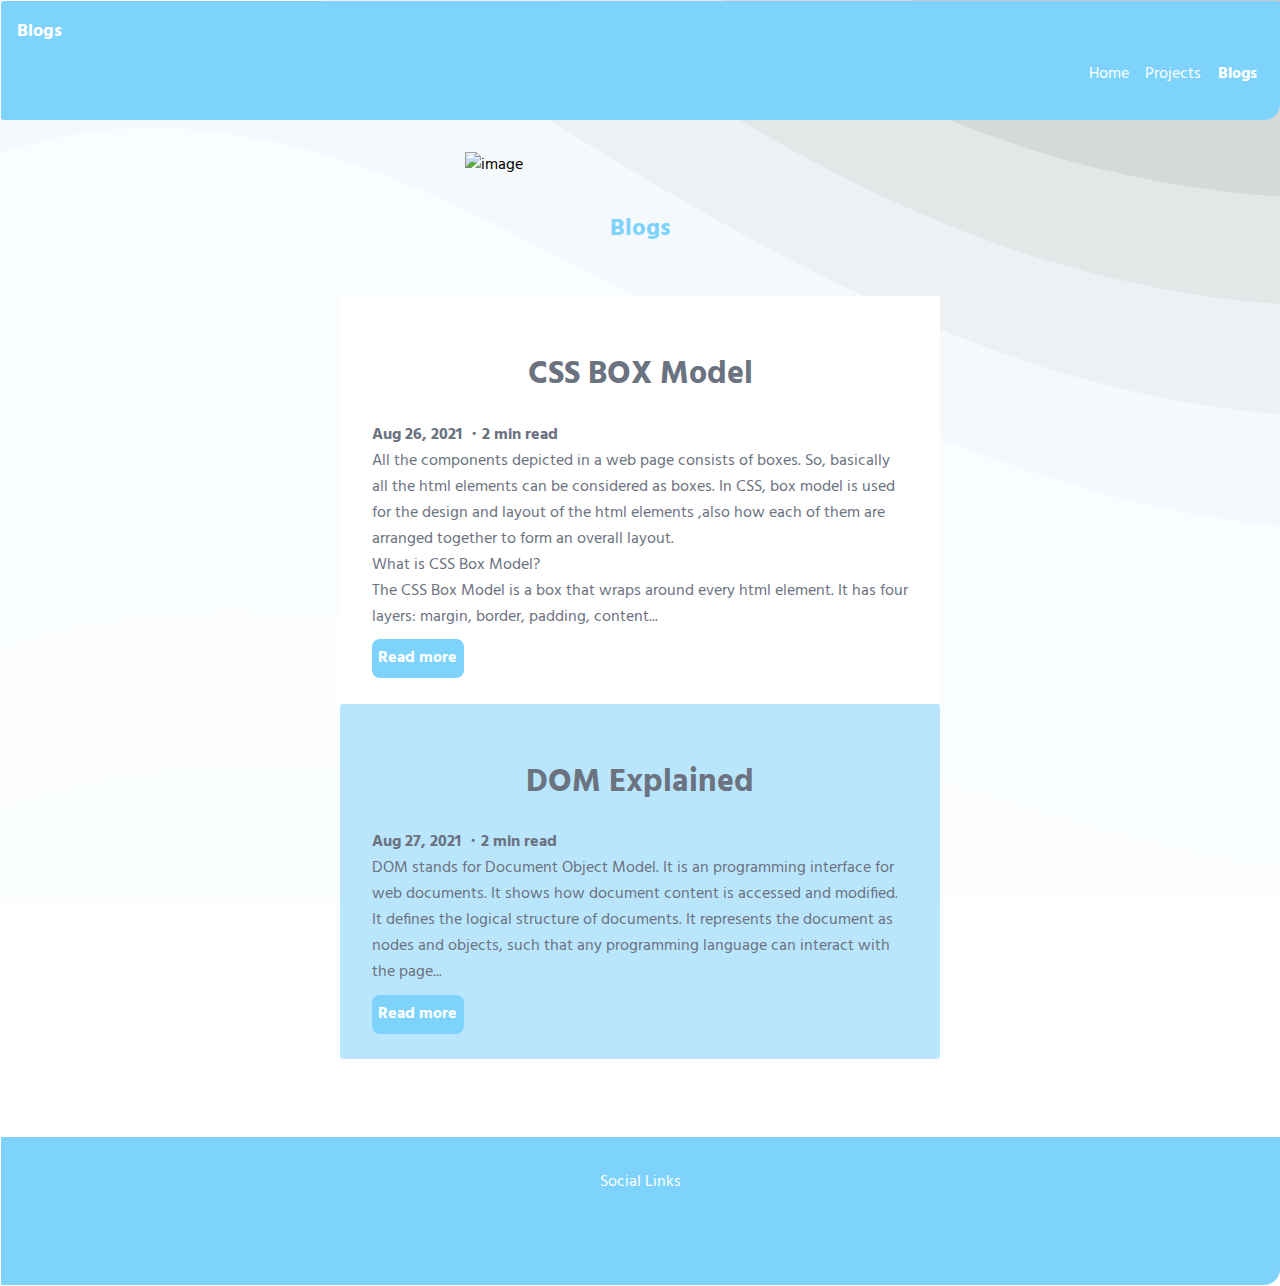
==== blogs.html @ 825e08b1 "Added html for blog page" ====
<!DOCTYPE html>
<html lang="en">
<head>
    <meta charset="UTF-8">
    <meta http-equiv="X-UA-Compatible" content="IE=edge">
    <meta name="viewport" content="width=device-width, initial-scale=1.0">
    <title>Blogs</title>
    <link rel="stylesheet" href="styles.css">
    <link rel="stylesheet" href="https://cdnjs.cloudflare.com/ajax/libs/font-awesome/5.15.3/css/all.min.css"
    integrity="sha512-iBBXm8fW90+nuLcSKlbmrPcLa0OT92xO1BIsZ+ywDWZCvqsWgccV3gFoRBv0z+8dLJgyAHIhR35VZc2oM/gI1w=="
    crossorigin="anonymous" referrerpolicy="no-referrer" />
</head>
<body>
    <nav class="navigation container">
        <div class="nav-brand"> Blogs</div>
        <ul class="list-non-bullet
         nav-pills">
            <li class="list-item-inline"><a class="link " href="/index.html">Home</a></li>
            <li class="list-item-inline"><a class="link" href="/projects.html">Projects</a></li>
            <li class="list-item-inline"><a class="link link-active" href="/">Blogs</a></li>
        </ul>
    </nav>
        <!-- navbar ends -->
       
        <header class="hero">
            <img class="hero-img" src="images/blog.svg" alt="image" />
            <h1 class="hero-heading">Blogs</h1>
        </header>

        <div class="container container-center ">
            <section class="section ow">
                <h1>CSS BOX Model</h1>
                
                   <strong>Aug 26, 2021 ・2 min read</strong> <br>
                    All the components depicted in a web page consists of boxes. So, basically all the html elements can be considered as boxes.
                    In CSS, box model is used for the design and layout of the html elements ,also how each of them are arranged together to form an overall layout.
                    <br>
                    What is CSS Box Model?<br>
                    The CSS Box Model is a box that wraps around every html element. It has four layers: margin, border, padding, content...</p>
                <a class="link link-primary" href="https://dev.to/anamkaa_/css-box-model-5075" target="/">Read more</a>
                
            </section>
        </div>
    

    <div class="container container-center ">
        <section class="section blue">
            <h1>DOM Explained</h1>
            <p><strong>Aug 27, 2021 ・2 min read</strong> <br>
                DOM stands for Document Object Model. It is an programming interface for web documents. It shows how document content is accessed and modified. It defines the logical structure of documents. It represents the document as nodes and objects, such that any programming language can interact with the page...</p>
            <a class="link link-primary" href="https://dev.to/anamkaa_/dom-explained-12dd" target="/">Read more</a>
           
        </section>
    </div>

    <br><br><br>

    <footer class="footer">
        <div class="footer-header">
           Social Links
        </div>
        <ul class="social-links list-non-bullet">
            <li class="list-item-inline"> <a class="link" href="https://www.linkedin.com/in/anamkaa/" target="/"><i
                class="fab fa-linkedin-in"></i></a></li>
            <li class="list-item-inline"> <a class="link" href="https://github.com/anamkaa" target="/"><i
                class="fab fa-github"></i></a></li>
            <li class="list-item-inline"> <a class="link" href="https://twitter.com/anamkaa_" target="/"><i
                class="fab fa-twitter"></i></a></li>

        </ul>
    </footer>
</body>
</html>
---- styles.css ----
@import url('https://fonts.googleapis.com/css2?family=Hind:wght@300;500&display=swap');

body 
{
    font-family:'Hind', 
    sans-serif;
    margin: 0.5px;
background-image: url("data:image/svg+xml,%3Csvg xmlns='http://www.w3.org/2000/svg' width='100%25' height='100%25' viewBox='0 0 1600 800'%3E%3Cg fill-opacity='0.07'%3E%3Cpath fill='%23c9ebfd' d='M486 705.8c-109.3-21.8-223.4-32.2-335.3-19.4C99.5 692.1 49 703 0 719.8V800h843.8c-115.9-33.2-230.8-68.1-347.6-92.2C492.8 707.1 489.4 706.5 486 705.8z'/%3E%3Cpath fill='%23d7f0fe' d='M1600 0H0v719.8c49-16.8 99.5-27.8 150.7-33.5c111.9-12.7 226-2.4 335.3 19.4c3.4 0.7 6.8 1.4 10.2 2c116.8 24 231.7 59 347.6 92.2H1600V0z'/%3E%3Cpath fill='%23e4f5fe' d='M478.4 581c3.2 0.8 6.4 1.7 9.5 2.5c196.2 52.5 388.7 133.5 593.5 176.6c174.2 36.6 349.5 29.2 518.6-10.2V0H0v574.9c52.3-17.6 106.5-27.7 161.1-30.9C268.4 537.4 375.7 554.2 478.4 581z'/%3E%3Cpath fill='%23f2faff' d='M0 0v429.4c55.6-18.4 113.5-27.3 171.4-27.7c102.8-0.8 203.2 22.7 299.3 54.5c3 1 5.9 2 8.9 3c183.6 62 365.7 146.1 562.4 192.1c186.7 43.7 376.3 34.4 557.9-12.6V0H0z'/%3E%3Cpath fill='%23FFF' d='M181.8 259.4c98.2 6 191.9 35.2 281.3 72.1c2.8 1.1 5.5 2.3 8.3 3.4c171 71.6 342.7 158.5 531.3 207.7c198.8 51.8 403.4 40.8 597.3-14.8V0H0v283.2C59 263.6 120.6 255.7 181.8 259.4z'/%3E%3Cpath fill='%23c6c6c6' d='M1600 0H0v136.3c62.3-20.9 127.7-27.5 192.2-19.2c93.6 12.1 180.5 47.7 263.3 89.6c2.6 1.3 5.1 2.6 7.7 3.9c158.4 81.1 319.7 170.9 500.3 223.2c210.5 61 430.8 49 636.6-16.6V0z'/%3E%3Cpath fill='%23919191' d='M454.9 86.3C600.7 177 751.6 269.3 924.1 325c208.6 67.4 431.3 60.8 637.9-5.3c12.8-4.1 25.4-8.4 38.1-12.9V0H288.1c56 21.3 108.7 50.6 159.7 82C450.2 83.4 452.5 84.9 454.9 86.3z'/%3E%3Cpath fill='%235e5e5e' d='M1600 0H498c118.1 85.8 243.5 164.5 386.8 216.2c191.8 69.2 400 74.7 595 21.1c40.8-11.2 81.1-25.2 120.3-41.7V0z'/%3E%3Cpath fill='%23303030' d='M1397.5 154.8c47.2-10.6 93.6-25.3 138.6-43.8c21.7-8.9 43-18.8 63.9-29.5V0H643.4c62.9 41.7 129.7 78.2 202.1 107.4C1020.4 178.1 1214.2 196.1 1397.5 154.8z'/%3E%3Cpath fill='%23000' d='M1315.3 72.4c75.3-12.6 148.9-37.1 216.8-72.4h-723C966.8 71 1144.7 101 1315.3 72.4z'/%3E%3C/g%3E%3C/svg%3E");
background-attachment: fixed;
background-size: cover;
}

:root 
{
    --primary-color: #7DD3FC;
    --light-blue: #BAE6FD;
    --grey: #D1D5DB;
    --dark-grey: #6B7280;
}

hr
{
   padding: 2px;
}

/* containers */

.container
{
    padding-left:1rem;
    padding-right: 1rem;
}

.container-center
{
    margin : auto;
    max-width: 600px;
}

/* links */

.link 
{
    text-decoration: none;
    padding: 0.4rem 0.4rem;
    transition: 0.5s;
}

.link:hover{
    color: var(--dark-grey);
}

.link-primary
{
    background-color: var(--primary-color);
    border-radius: 0.5rem;
    color: white;
    font-weight: bold;
}

.link-secondary
{
    background-color: var(--light-blue);
    border-radius: 0.5rem;
    color: white;
    font-weight: bold;
    border: 1px solid white;
}

/* lists */

.list-non-bullet
{
    list-style: none;
}

.list-item-inline
{
    display: inline;
    padding: 0.5rem, 1rem;
}


/* navigation */

.navigation
{
  background-color: var(--primary-color);
  color:white;
  padding: 1rem;
  border-radius: 0.2rem;
  border-bottom-right-radius: 1rem;
}

.navigation .link
{
 color: white;

}

.navigation .nav-pills
{
 text-align: right;
}

.navigation .nav-brand
{
  font-weight: bold;
  font-size: large;
}

.navigation .link-active
{
    font-weight: bold;
}

/* header */

.hero
{
    padding: 2rem;
}

.hero .hero-img
{
    max-width: 350px;
    display: block;
    margin: auto;
}

.hero .hero-heading
{
    padding-top: 1rem;
    font-size:x-large; 
    color: var(--primary-color);
    text-align: center;
}

/* section */

.section
{

padding: 2rem;

}

.section h1 
{
    text-align: center;
}

.blue 
{
    background-color: var(--light-blue);
    border-radius: 0.2rem;
    color: var(--dark-grey);
}

.ow
{
    background-color: white;
    border-radius: 0.2rem;
    color: var(--dark-grey);
}

/* footer */

.footer
{
    background-color: var(--primary-color);
    color: white;
    padding: 2rem 1rem;
    border-bottom-right-radius: 1rem;
    text-align: center;

}

.footer .link
{
 color: white;
}

.footer .ul 
{
    padding-inline-start: 0;
}

ul {
    padding-inline-start: 0px;
}

.fab:hover{
    color: var(--dark-grey);
}
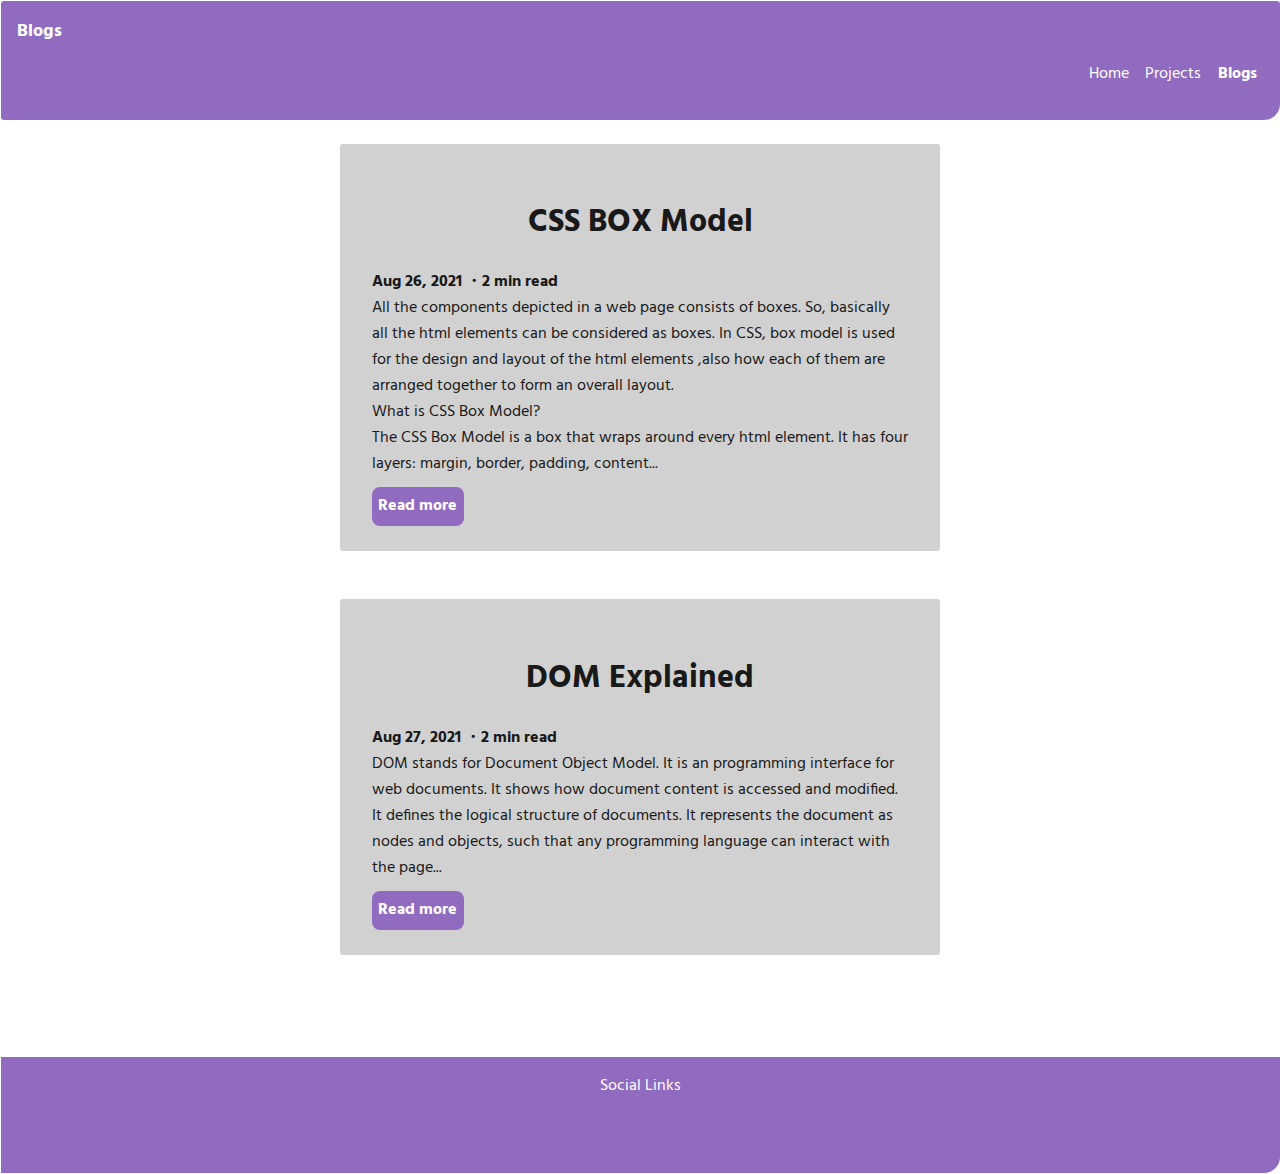
==== commit 7c62bd31: "updated files" ====
--- a/blogs.html
+++ b/blogs.html
@@ -22,13 +22,15 @@
     </nav>
         <!-- navbar ends -->
        
-        <header class="hero">
+        <!-- <header class="hero">
             <img class="hero-img" src="images/blog.svg" alt="image" />
             <h1 class="hero-heading">Blogs</h1>
-        </header>
+        </header> -->
+
+        
 
         <div class="container container-center ">
-            <section class="section ow">
+            <section class="section blue">
                 <h1>CSS BOX Model</h1>
                 
                    <strong>Aug 26, 2021 ・2 min read</strong> <br>
--- a/styles.css
+++ b/styles.css
@@ -1,21 +1,23 @@
 @import url('https://fonts.googleapis.com/css2?family=Hind:wght@300;500&display=swap');
+
 
 body 
 {
     font-family:'Hind', 
     sans-serif;
     margin: 0.5px;
-background-image: url("data:image/svg+xml,%3Csvg xmlns='http://www.w3.org/2000/svg' width='100%25' height='100%25' viewBox='0 0 1600 800'%3E%3Cg fill-opacity='0.07'%3E%3Cpath fill='%23c9ebfd' d='M486 705.8c-109.3-21.8-223.4-32.2-335.3-19.4C99.5 692.1 49 703 0 719.8V800h843.8c-115.9-33.2-230.8-68.1-347.6-92.2C492.8 707.1 489.4 706.5 486 705.8z'/%3E%3Cpath fill='%23d7f0fe' d='M1600 0H0v719.8c49-16.8 99.5-27.8 150.7-33.5c111.9-12.7 226-2.4 335.3 19.4c3.4 0.7 6.8 1.4 10.2 2c116.8 24 231.7 59 347.6 92.2H1600V0z'/%3E%3Cpath fill='%23e4f5fe' d='M478.4 581c3.2 0.8 6.4 1.7 9.5 2.5c196.2 52.5 388.7 133.5 593.5 176.6c174.2 36.6 349.5 29.2 518.6-10.2V0H0v574.9c52.3-17.6 106.5-27.7 161.1-30.9C268.4 537.4 375.7 554.2 478.4 581z'/%3E%3Cpath fill='%23f2faff' d='M0 0v429.4c55.6-18.4 113.5-27.3 171.4-27.7c102.8-0.8 203.2 22.7 299.3 54.5c3 1 5.9 2 8.9 3c183.6 62 365.7 146.1 562.4 192.1c186.7 43.7 376.3 34.4 557.9-12.6V0H0z'/%3E%3Cpath fill='%23FFF' d='M181.8 259.4c98.2 6 191.9 35.2 281.3 72.1c2.8 1.1 5.5 2.3 8.3 3.4c171 71.6 342.7 158.5 531.3 207.7c198.8 51.8 403.4 40.8 597.3-14.8V0H0v283.2C59 263.6 120.6 255.7 181.8 259.4z'/%3E%3Cpath fill='%23c6c6c6' d='M1600 0H0v136.3c62.3-20.9 127.7-27.5 192.2-19.2c93.6 12.1 180.5 47.7 263.3 89.6c2.6 1.3 5.1 2.6 7.7 3.9c158.4 81.1 319.7 170.9 500.3 223.2c210.5 61 430.8 49 636.6-16.6V0z'/%3E%3Cpath fill='%23919191' d='M454.9 86.3C600.7 177 751.6 269.3 924.1 325c208.6 67.4 431.3 60.8 637.9-5.3c12.8-4.1 25.4-8.4 38.1-12.9V0H288.1c56 21.3 108.7 50.6 159.7 82C450.2 83.4 452.5 84.9 454.9 86.3z'/%3E%3Cpath fill='%235e5e5e' d='M1600 0H498c118.1 85.8 243.5 164.5 386.8 216.2c191.8 69.2 400 74.7 595 21.1c40.8-11.2 81.1-25.2 120.3-41.7V0z'/%3E%3Cpath fill='%23303030' d='M1397.5 154.8c47.2-10.6 93.6-25.3 138.6-43.8c21.7-8.9 43-18.8 63.9-29.5V0H643.4c62.9 41.7 129.7 78.2 202.1 107.4C1020.4 178.1 1214.2 196.1 1397.5 154.8z'/%3E%3Cpath fill='%23000' d='M1315.3 72.4c75.3-12.6 148.9-37.1 216.8-72.4h-723C966.8 71 1144.7 101 1315.3 72.4z'/%3E%3C/g%3E%3C/svg%3E");
+/* background-image: url("data:image/svg+xml,%3Csvg xmlns='http://www.w3.org/2000/svg' width='100%25' height='100%25' viewBox='0 0 1600 800'%3E%3Cg fill-opacity='0.07'%3E%3Cpath fill='%23c9ebfd' d='M486 705.8c-109.3-21.8-223.4-32.2-335.3-19.4C99.5 692.1 49 703 0 719.8V800h843.8c-115.9-33.2-230.8-68.1-347.6-92.2C492.8 707.1 489.4 706.5 486 705.8z'/%3E%3Cpath fill='%23d7f0fe' d='M1600 0H0v719.8c49-16.8 99.5-27.8 150.7-33.5c111.9-12.7 226-2.4 335.3 19.4c3.4 0.7 6.8 1.4 10.2 2c116.8 24 231.7 59 347.6 92.2H1600V0z'/%3E%3Cpath fill='%23e4f5fe' d='M478.4 581c3.2 0.8 6.4 1.7 9.5 2.5c196.2 52.5 388.7 133.5 593.5 176.6c174.2 36.6 349.5 29.2 518.6-10.2V0H0v574.9c52.3-17.6 106.5-27.7 161.1-30.9C268.4 537.4 375.7 554.2 478.4 581z'/%3E%3Cpath fill='%23f2faff' d='M0 0v429.4c55.6-18.4 113.5-27.3 171.4-27.7c102.8-0.8 203.2 22.7 299.3 54.5c3 1 5.9 2 8.9 3c183.6 62 365.7 146.1 562.4 192.1c186.7 43.7 376.3 34.4 557.9-12.6V0H0z'/%3E%3Cpath fill='%23FFF' d='M181.8 259.4c98.2 6 191.9 35.2 281.3 72.1c2.8 1.1 5.5 2.3 8.3 3.4c171 71.6 342.7 158.5 531.3 207.7c198.8 51.8 403.4 40.8 597.3-14.8V0H0v283.2C59 263.6 120.6 255.7 181.8 259.4z'/%3E%3Cpath fill='%23c6c6c6' d='M1600 0H0v136.3c62.3-20.9 127.7-27.5 192.2-19.2c93.6 12.1 180.5 47.7 263.3 89.6c2.6 1.3 5.1 2.6 7.7 3.9c158.4 81.1 319.7 170.9 500.3 223.2c210.5 61 430.8 49 636.6-16.6V0z'/%3E%3Cpath fill='%23919191' d='M454.9 86.3C600.7 177 751.6 269.3 924.1 325c208.6 67.4 431.3 60.8 637.9-5.3c12.8-4.1 25.4-8.4 38.1-12.9V0H288.1c56 21.3 108.7 50.6 159.7 82C450.2 83.4 452.5 84.9 454.9 86.3z'/%3E%3Cpath fill='%235e5e5e' d='M1600 0H498c118.1 85.8 243.5 164.5 386.8 216.2c191.8 69.2 400 74.7 595 21.1c40.8-11.2 81.1-25.2 120.3-41.7V0z'/%3E%3Cpath fill='%23303030' d='M1397.5 154.8c47.2-10.6 93.6-25.3 138.6-43.8c21.7-8.9 43-18.8 63.9-29.5V0H643.4c62.9 41.7 129.7 78.2 202.1 107.4C1020.4 178.1 1214.2 196.1 1397.5 154.8z'/%3E%3Cpath fill='%23000' d='M1315.3 72.4c75.3-12.6 148.9-37.1 216.8-72.4h-723C966.8 71 1144.7 101 1315.3 72.4z'/%3E%3C/g%3E%3C/svg%3E"); */
 background-attachment: fixed;
 background-size: cover;
+/* background-color: var(--grey); */
 }
 
 :root 
 {
-    --primary-color: #7DD3FC;
-    --light-blue: #BAE6FD;
+    --primary-color: #916BBF;
+    --light-blue: #D1D1D1;
     --grey: #D1D5DB;
-    --dark-grey: #6B7280;
+    --dark-grey: #191919;
 }
 
 hr
@@ -27,8 +29,7 @@
 
 .container
 {
-    padding-left:1rem;
-    padding-right: 1rem;
+padding: 1.5rem;
 }
 
 .container-center
@@ -123,14 +124,13 @@
 
 .hero .hero-img
 {
-    max-width: 350px;
+    max-width: 250px;
     display: block;
     margin: auto;
 }
 
 .hero .hero-heading
 {
-    padding-top: 1rem;
     font-size:x-large; 
     color: var(--primary-color);
     text-align: center;
@@ -170,7 +170,7 @@
 {
     background-color: var(--primary-color);
     color: white;
-    padding: 2rem 1rem;
+    padding: 1rem;
     border-bottom-right-radius: 1rem;
     text-align: center;
 
@@ -192,4 +192,22 @@
 
 .fab:hover{
     color: var(--dark-grey);
+}
+
+.mrg{
+    margin: 0.5rem;
+}
+
+.img-pr{
+  max-inline-size: 100%;
+  block-size: auto;
+  object-fit: cover;
+  max-height: 200px;
+  display: block;
+  margin: auto;
+}
+
+.icon-lg{
+    font-size:x-large;
+    font-weight: bold;
 }